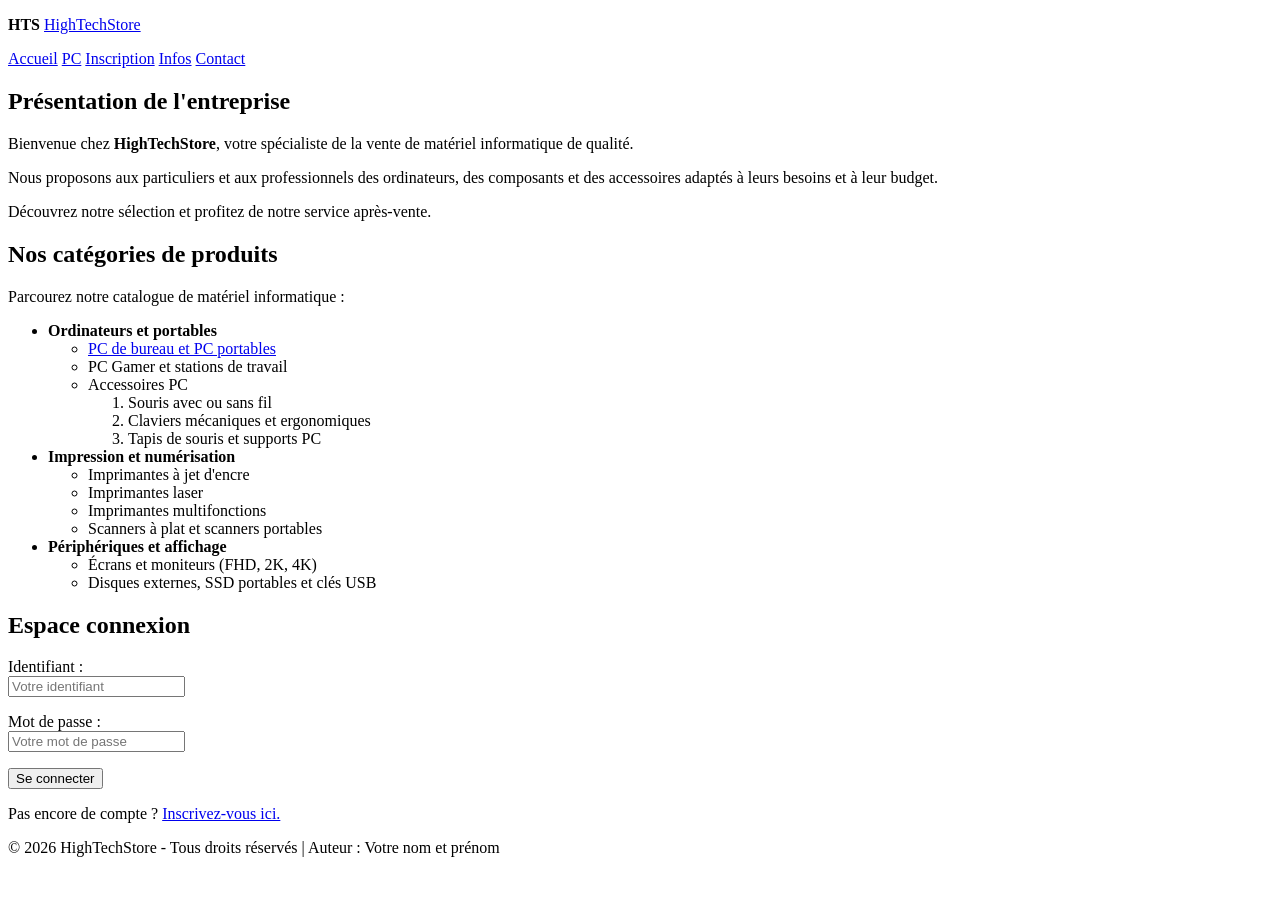
==== index.html @ c44f9646 "touts les pages html :)" ====
<!DOCTYPE html>
<html lang="fr">
<head>
    <meta charset="UTF-8">
    <meta name="viewport" content="width=device-width, initial-scale=1.0">
    <title>Accueil</title>
</head>
<body>
    <header>
        <p><strong>HTS</strong> <a href="index.html">HighTechStore</a></p>
        <nav>
            <a href="index.html">Accueil</a>
            <a href="pc.html">PC</a>
            <a href="inscription.html">Inscription</a>
            <a href="infos.html">Infos</a>
            <a href="pages/contact.html">Contact</a>
        </nav>
    </header>

    <main>
        <section>
            <h1>Présentation de l'entreprise</h1>
            <p>Bienvenue chez <strong>HighTechStore</strong>, votre spécialiste de la vente de matériel informatique de qualité.</p>
            <p>Nous proposons aux particuliers et aux professionnels des ordinateurs, des composants et des accessoires adaptés à leurs besoins et à leur budget.</p>
            <p>Découvrez notre sélection et profitez de notre service après-vente.</p>
        </section>

        <section>
            <h2>Nos catégories de produits</h2>
            <p>Parcourez notre catalogue de matériel informatique :</p>
            <ul>
                <li><strong>Ordinateurs et portables</strong>
                    <ul>
                        <li><a href="pc.html">PC de bureau et PC portables</a></li>
                        <li>PC Gamer et stations de travail</li>
                        <li>Accessoires PC
                            <ol>
                                <li>Souris avec ou sans fil</li>
                                <li>Claviers mécaniques et ergonomiques</li>
                                <li>Tapis de souris et supports PC</li>
                            </ol>
                        </li>
                    </ul>
                </li>
                <li><strong>Impression et numérisation</strong>
                    <ul>
                        <li>Imprimantes à jet d'encre</li>
                        <li>Imprimantes laser</li>
                        <li>Imprimantes multifonctions</li>
                        <li>Scanners à plat et scanners portables</li>
                    </ul>
                </li>
                <li><strong>Périphériques et affichage</strong>
                    <ul>
                        <li>Écrans et moniteurs (FHD, 2K, 4K)</li>
                        <li>Disques externes, SSD portables et clés USB</li>
                    </ul>
                </li>
            </ul>
        </section>

        
    </main>
<aside>
            <h2>Espace connexion</h2>
            <form>
                <p>
                    <label>Identifiant :</label><br>
                    <input type="text" name="login" placeholder="Votre identifiant">
                </p>
                <p>
                    <label >Mot de passe :</label><br>
                    <input type="password" name="mot-de-passe" placeholder="Votre mot de passe">
                </p>
                <button type="button">Se connecter</button>
            </form>
            <p>Pas encore de compte ? <a href="inscription.html">Inscrivez-vous ici.</a></p>
        </aside>
    <footer>
        <p>© 2026 HighTechStore - Tous droits réservés | Auteur : Votre nom et prénom</p>
    </footer>
</body>
</html>
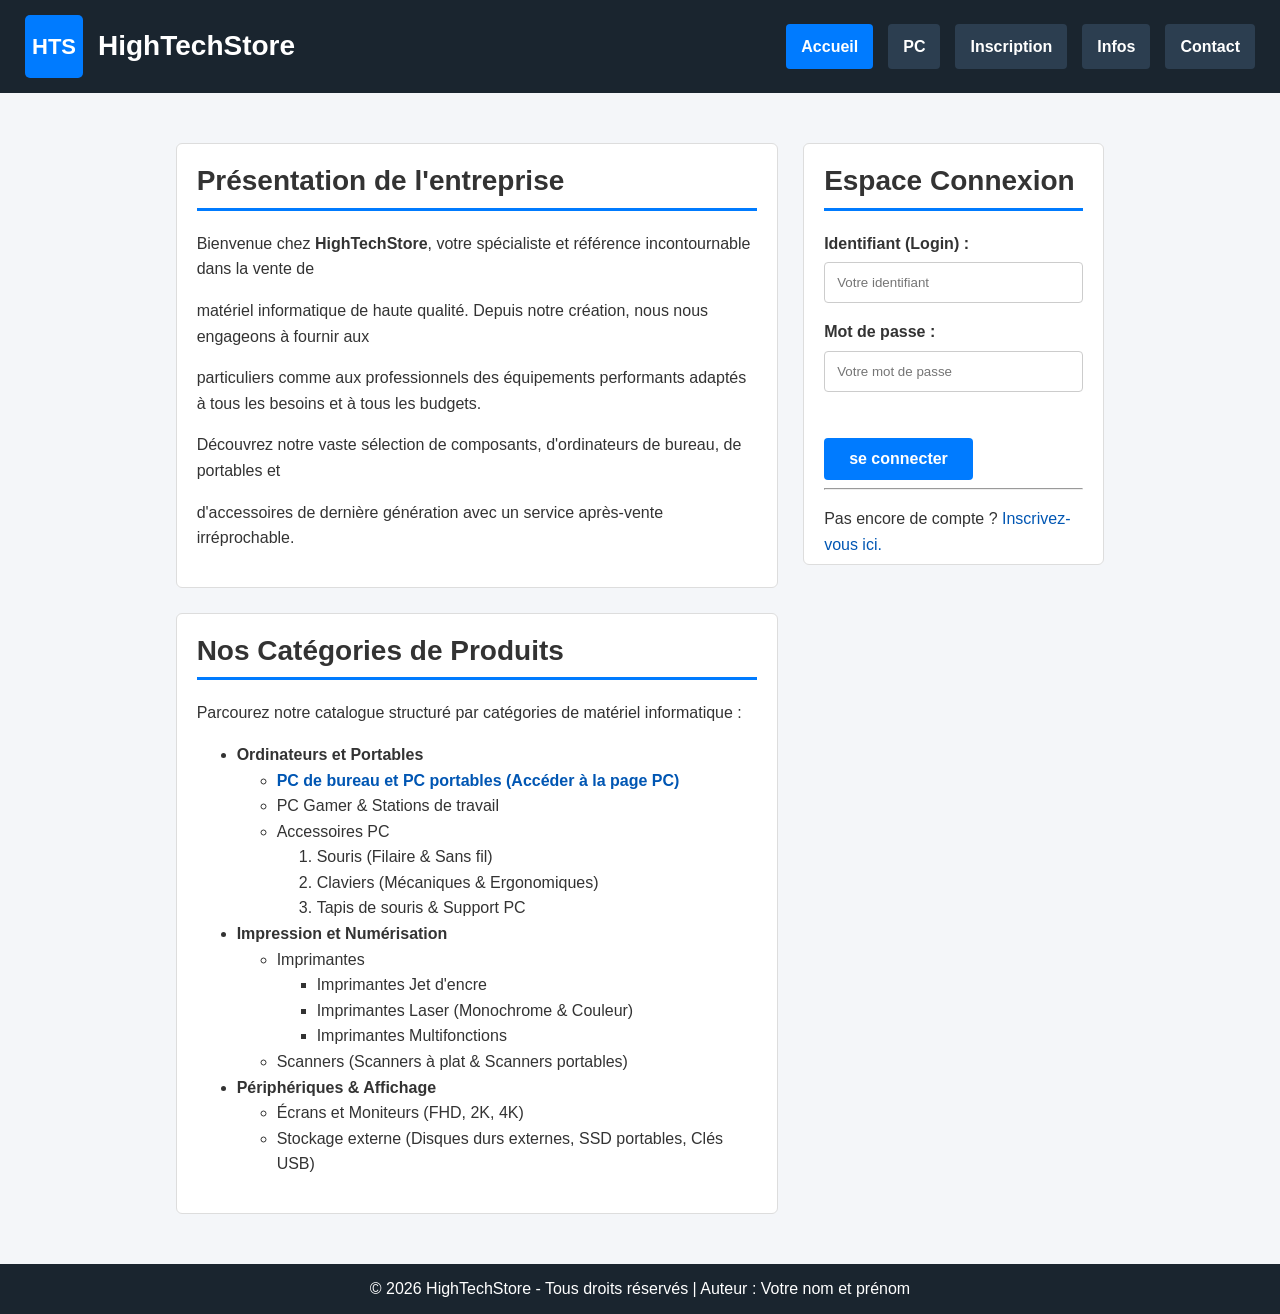
==== commit 3964171c: "style" ====
--- a/index.html
+++ b/index.html
@@ -4,80 +4,92 @@
     <meta charset="UTF-8">
     <meta name="viewport" content="width=device-width, initial-scale=1.0">
     <title>Accueil</title>
+    <link rel="stylesheet" href="/style/style.css">
 </head>
 <body>
-    <header>
-        <p><strong>HTS</strong> <a href="index.html">HighTechStore</a></p>
-        <nav>
-            <a href="index.html">Accueil</a>
-            <a href="pc.html">PC</a>
-            <a href="inscription.html">Inscription</a>
-            <a href="infos.html">Infos</a>
-            <a href="pages/contact.html">Contact</a>
-        </nav>
-    </header>
+    <div class="container">
 
-    <main>
-        <section>
-            <h1>Présentation de l'entreprise</h1>
-            <p>Bienvenue chez <strong>HighTechStore</strong>, votre spécialiste de la vente de matériel informatique de qualité.</p>
-            <p>Nous proposons aux particuliers et aux professionnels des ordinateurs, des composants et des accessoires adaptés à leurs besoins et à leur budget.</p>
-            <p>Découvrez notre sélection et profitez de notre service après-vente.</p>
-        </section>
+        <header>
+            <p class="hts"><strong class="logo">HTS</strong> <a href="index.html" class="t">HighTechStore</a></p>
+            <nav>
+                <a href="index.html" class="active">Accueil</a>
+                <a href="/pages/pc.html">PC</a>
+                <a href="/pages/inscription.html">Inscription</a>
+                <a href="/pages/infos.html">Infos</a>
+                <a href="/pages/contact.html">Contact</a>
+            </nav>
+        </header>
 
-        <section>
-            <h2>Nos catégories de produits</h2>
-            <p>Parcourez notre catalogue de matériel informatique :</p>
-            <ul>
-                <li><strong>Ordinateurs et portables</strong>
-                    <ul>
-                        <li><a href="pc.html">PC de bureau et PC portables</a></li>
-                        <li>PC Gamer et stations de travail</li>
-                        <li>Accessoires PC
-                            <ol>
-                                <li>Souris avec ou sans fil</li>
-                                <li>Claviers mécaniques et ergonomiques</li>
-                                <li>Tapis de souris et supports PC</li>
-                            </ol>
-                        </li>
-                    </ul>
-                </li>
-                <li><strong>Impression et numérisation</strong>
-                    <ul>
-                        <li>Imprimantes à jet d'encre</li>
-                        <li>Imprimantes laser</li>
-                        <li>Imprimantes multifonctions</li>
-                        <li>Scanners à plat et scanners portables</li>
-                    </ul>
-                </li>
-                <li><strong>Périphériques et affichage</strong>
-                    <ul>
-                        <li>Écrans et moniteurs (FHD, 2K, 4K)</li>
-                        <li>Disques externes, SSD portables et clés USB</li>
-                    </ul>
-                </li>
-            </ul>
-        </section>
+        <main class="main1">
+            <section class="card">
+                <h1>Présentation de l'entreprise</h1>
+                <p>Bienvenue chez <strong>HighTechStore</strong>, votre spécialiste et référence incontournable dans la vente de</p>
+                <p>matériel informatique de haute qualité. Depuis notre création, nous nous engageons à fournir aux</p>
+                <p>particuliers comme aux professionnels des équipements performants adaptés à tous les besoins et à tous les budgets.</p>
+                <p>Découvrez notre vaste sélection de composants, d'ordinateurs de bureau, de portables et</p>
+                <p>d'accessoires de dernière génération avec un service après-vente irréprochable.</p>
+            </section>
 
-        
-    </main>
-<aside>
-            <h2>Espace connexion</h2>
+            <section class="card">
+                <h2>Nos Catégories de Produits</h2>
+                <p>Parcourez notre catalogue structuré par catégories de matériel informatique :</p>
+                <ul>
+                    <li><strong>Ordinateurs et Portables</strong>
+                        <ul>
+                            <li><a href="/pages/pc.html">PC de bureau et PC portables (Accéder à la page PC)</a></li>
+                            <li>PC Gamer &amp; Stations de travail</li>
+                            <li>Accessoires PC
+                                <ol>
+                                    <li>Souris (Filaire &amp; Sans fil)</li>
+                                    <li>Claviers (Mécaniques &amp; Ergonomiques)</li>
+                                    <li>Tapis de souris &amp; Support PC</li>
+                                </ol>
+                            </li>
+                        </ul>
+                    </li>
+                    <li><strong>Impression et Numérisation</strong>
+                        <ul>
+                            <li>Imprimantes
+                                <ul>
+                                    <li>Imprimantes Jet d'encre</li>
+                                    <li>Imprimantes Laser (Monochrome & Couleur)</li>
+                                    <li>Imprimantes Multifonctions</li>
+                                </ul>
+                            </li>
+                            <li>Scanners (Scanners à plat &amp; Scanners portables)</li>
+                        </ul>
+                    </li>
+                    <li><strong>Périphériques &amp; Affichage</strong>
+                        <ul>
+                            <li>Écrans et Moniteurs (FHD, 2K, 4K)</li>
+                            <li>Stockage externe (Disques durs externes, SSD portables, Clés USB)</li>
+                        </ul>
+                    </li>
+                </ul>
+            </section>
+        </main>
+
+        <aside class="card">
+            <h2>Espace Connexion</h2>
             <form>
                 <p>
-                    <label>Identifiant :</label><br>
-                    <input type="text" name="login" placeholder="Votre identifiant">
+                    <label for="login">Identifiant (Login) :</label><br>
+                    <input type="text" placeholder="Votre identifiant">
                 </p>
                 <p>
-                    <label >Mot de passe :</label><br>
-                    <input type="password" name="mot-de-passe" placeholder="Votre mot de passe">
+                    <label for="pass">Mot de passe :</label><br>
+                    <input type="password"  placeholder="Votre mot de passe">
                 </p>
-                <button type="button">Se connecter</button>
+               <button>se connecter</button>
             </form>
-            <p>Pas encore de compte ? <a href="inscription.html">Inscrivez-vous ici.</a></p>
+            <hr>
+            <p>Pas encore de compte ? <a href="/pages/inscription.html">Inscrivez-vous ici.</a></p>
         </aside>
-    <footer>
-        <p>© 2026 HighTechStore - Tous droits réservés | Auteur : Votre nom et prénom</p>
-    </footer>
+
+        <footer>
+            <p>© 2026 HighTechStore - Tous droits réservés | Auteur : Votre nom et prénom</p>
+        </footer>
+
+    </div>
 </body>
-</html>
+</html>
--- a/style/style.css
+++ b/style/style.css
@@ -0,0 +1,330 @@
+:root {
+    /* Couleurs principales & Thème */
+    --primary-color: #007bff;
+    --primary-hover: #0056b3;
+    --dark-header: #1a252f;
+    --dark-nav: #2c3e50;
+    --dark-sub-header: #34495e;
+
+    /* Couleurs de fond */
+    --bg-body: #f4f6f9;
+    --bg-card: #ffffff;
+    --bg-search: #e9ecef;
+    --bg-placeholder: #e2e8f0;
+
+    /* Couleurs de texte */
+    --text-primary: #333333;
+    --text-muted: #4a5568;
+    --text-light: #ffffff;
+    --text-placeholder: #64748b;
+    --text-price: #d9534f;
+
+    /* Couleurs de bordures */
+    --border-color: #dddddd;
+    --border-table: #cccccc;
+    --border-placeholder: #cbd5e1;
+}
+
+/* index*/
+body {
+    min-height: 100vh;
+    margin: 0;
+    font-family: Arial, sans-serif;
+    line-height: 1.6;
+    background: var(--bg-body);
+    color: var(--text-primary);
+}
+
+a {
+    color: var(--primary-hover);
+    text-decoration: none;
+}
+
+ul a {
+    font-weight: bold;
+}
+
+.container {
+    display: grid;
+    grid-template-columns: 1fr;
+    grid-template-rows: auto 1fr auto;
+    min-height: 100vh;
+}
+
+header {
+    display: flex;
+    flex-wrap: wrap;
+    justify-content: space-between;
+    align-items: center;
+    gap: 15px;
+    padding: 15px 25px;
+    background: var(--dark-header);
+    color: var(--text-light);
+}
+
+.hts {
+    display: flex;
+    align-items: center;
+    gap: 15px;
+    margin: 0;
+    font-size: 28px;
+}
+
+.logo {
+    padding: 14px 7px;
+    border-radius: 5px;
+    background: var(--primary-color);
+    color: var(--text-light);
+    font-size: 22px;
+}
+
+.t {
+    color: var(--text-light);
+    font-weight: bold;
+}
+
+nav {
+    display: flex;
+    flex-wrap: wrap;
+    gap: 15px;
+}
+
+nav > a {
+    padding: 10px 15px;
+    border-radius: 4px;
+    background: var(--dark-nav);
+    color: var(--text-light);
+    font-weight: bold;
+}
+
+.active,
+nav > .active:hover{
+    background: var(--primary-color);
+}
+
+main {
+    display: flex;
+    flex-direction: column;
+    gap: 20px;
+    margin: 20px;
+}
+
+aside {
+    margin: 0 20px 20px;
+}
+
+.card {
+    padding: 20px;
+    border: 1px solid var(--border-color);
+    border-radius: 6px;
+    background: var(--bg-card);
+}
+
+.card h1,
+.card h2 {
+    margin: 0 0 20px;
+    padding-bottom: 10px;
+    border-bottom: 3px solid var(--primary-color);
+    font-size: 28px;
+    line-height: 1.2;
+}
+
+label {
+    font-weight: bold;
+}
+
+input,
+select{
+    box-sizing: border-box;
+    width: 100%;
+    margin-top: 6px;
+    padding: 12px;
+    border: 1px solid var(--border-table);
+    border-radius: 4px;
+}
+
+
+
+button {
+    padding: 12px 25px;
+    border: none;
+    border-radius: 4px;
+    background: var(--primary-color);
+    color: var(--text-light);
+    font-size: 16px;
+    font-weight: bold;
+    margin-top: 30px;
+}
+
+button:hover {
+    background: var(--primary-hover);
+}
+
+
+
+footer {
+    padding: 12px 20px;
+    background: var(--dark-header);
+    color: var(--text-light);
+    text-align: center;
+}
+
+footer p {
+    margin: 0;
+}
+
+/*page infos*/
+dt {
+    display: flex;
+    align-items: center;
+    padding: 5px 10px;
+    border-left: var(--primary-color) 3px solid;
+    color: var(--primary-color);
+    font-size: 1.2rem;
+    font-weight: bold;
+}
+
+table {
+    width: 100%;
+    border: solid 1px var(--border-table);
+    border-collapse: collapse;
+    text-align: center;
+}
+
+th,td {
+    padding: 8px;
+    border: solid 1px var(--border-table);
+}
+
+th {
+    background-color: var(--dark-nav);
+    color: var(--text-light);
+    font-size: 1.1rem;
+}
+
+.seson {
+    background-color: var(--dark-nav);
+    color: var(--text-light);
+    font-weight: bold;
+    font-size: 1.1rem;
+}
+
+/*page inscription*/
+.inscription {
+    display: flex;
+    flex-direction: column;
+    gap: 15px;
+}
+ 
+textarea {
+    box-sizing: border-box;
+    width: 100%;
+    margin-top: 6px;
+    padding: 12px;
+    border: 1px solid var(--border-table);
+    border-radius: 4px;
+}
+.inscription p {
+    display: flex;
+    align-items: center;
+    gap: 25px;
+    margin: 10px 0 0;
+}
+
+.inscription button {
+    align-self: flex-start;
+}
+
+input[type="radio"] {
+    width: auto;
+    margin-right:55px;
+    padding: 0;
+}
+.sexe{
+    margin-right:10px;
+}
+/*page pc */
+img {
+    height: 100px;
+    margin: 120px;
+}
+
+.pc {
+    text-align: left;
+}
+
+.price {
+    color: var(--text-price);
+}
+
+.search {
+    display: flex;
+    flex-direction: column;
+    gap: 15px;
+    margin-bottom: 25px;
+    padding: 18px;
+    border-radius: 6px;
+    background: var(--bg-search);
+}
+
+.search button {
+    align-self: flex-start;
+}
+
+/*web*/
+@media (min-width: 700px) {
+    .container {
+        grid-template-columns: 1fr 4fr 2fr 1fr;
+        grid-template-rows: auto 1fr auto;
+        gap: 25px;
+    }
+
+    header,
+    footer {
+        grid-column: 1 / -1;
+    }
+
+    main {
+        grid-column: 2 / 4;
+        grid-row: 2;
+        margin: 25px 0;
+        gap: 25px;
+    }
+
+    .main1 {
+        grid-column: 2;
+    }
+
+    aside {
+        grid-column: 3;
+        grid-row: 2;
+        margin: 25px 0;
+        height: 380px;
+    }
+
+    .inscription {
+        flex-direction: row;
+        flex-wrap: wrap;
+        justify-content: space-between;
+        row-gap: 25px;
+    }
+
+    .inscription div {
+        display: flex;
+        flex-direction: column;
+        width: 30%;
+    }
+
+    .inscription .full {
+        width: 100%;
+    }
+
+    .search {
+        flex-direction: row;
+        align-items: flex-end;
+    }
+
+    .search div {
+        width: 44%;
+    }
+}
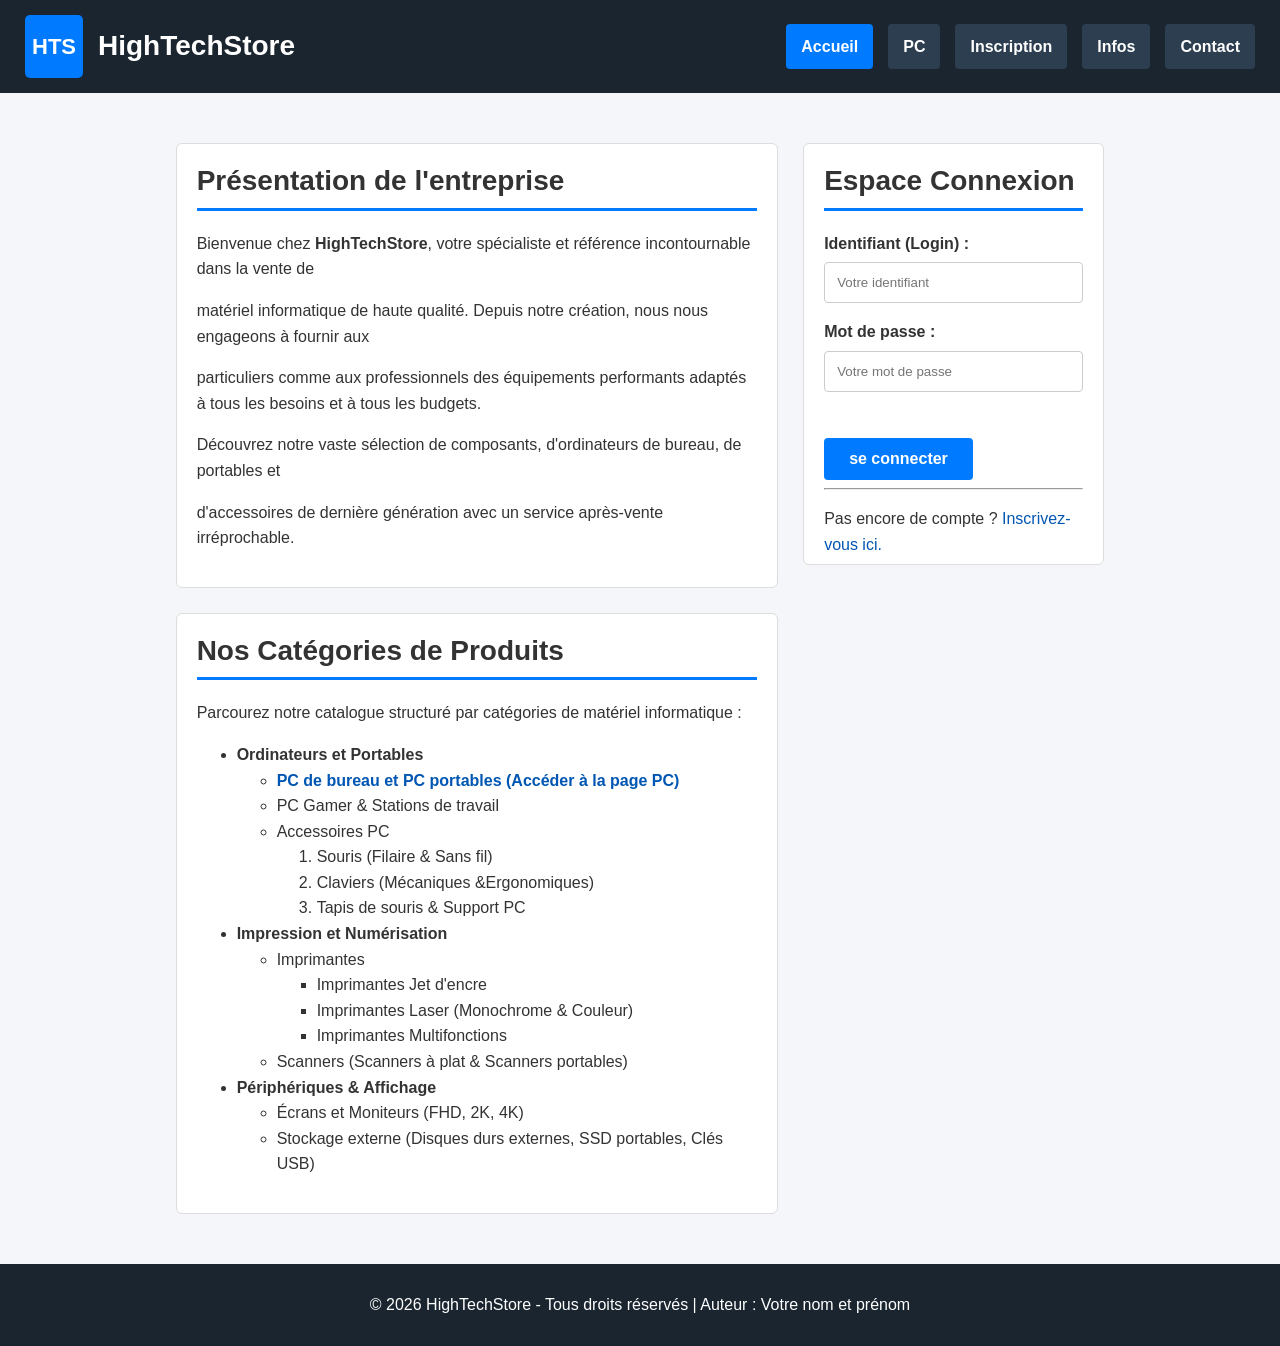
==== commit af041578: "Update website" ====
--- a/index.html
+++ b/index.html
@@ -37,12 +37,12 @@
                     <li><strong>Ordinateurs et Portables</strong>
                         <ul>
                             <li><a href="/pages/pc.html">PC de bureau et PC portables (Accéder à la page PC)</a></li>
-                            <li>PC Gamer &amp; Stations de travail</li>
+                            <li>PC Gamer & Stations de travail</li>
                             <li>Accessoires PC
                                 <ol>
-                                    <li>Souris (Filaire &amp; Sans fil)</li>
-                                    <li>Claviers (Mécaniques &amp; Ergonomiques)</li>
-                                    <li>Tapis de souris &amp; Support PC</li>
+                                    <li>Souris (Filaire & Sans fil)</li>
+                                    <li>Claviers (Mécaniques &Ergonomiques)</li>
+                                    <li>Tapis de souris & Support PC</li>
                                 </ol>
                             </li>
                         </ul>
@@ -56,10 +56,10 @@
                                     <li>Imprimantes Multifonctions</li>
                                 </ul>
                             </li>
-                            <li>Scanners (Scanners à plat &amp; Scanners portables)</li>
+                            <li>Scanners (Scanners à plat & Scanners portables)</li>
                         </ul>
                     </li>
-                    <li><strong>Périphériques &amp; Affichage</strong>
+                    <li><strong>Périphériques & Affichage</strong>
                         <ul>
                             <li>Écrans et Moniteurs (FHD, 2K, 4K)</li>
                             <li>Stockage externe (Disques durs externes, SSD portables, Clés USB)</li>
--- a/style/style.css
+++ b/style/style.css
@@ -169,10 +169,6 @@
     text-align: center;
 }
 
-footer p {
-    margin: 0;
-}
-
 /*page infos*/
 dt {
     display: flex;
@@ -268,7 +264,7 @@
 }
 
 .search button {
-    align-self: flex-start;
+    width: 150px;
 }
 
 /*web*/
@@ -279,9 +275,14 @@
         gap: 25px;
     }
 
-    header,
+    header {
+        grid-column: 1 / -1;
+        grid-row: 1;
+    }
+
     footer {
         grid-column: 1 / -1;
+        grid-row: 3;
     }
 
     main {
